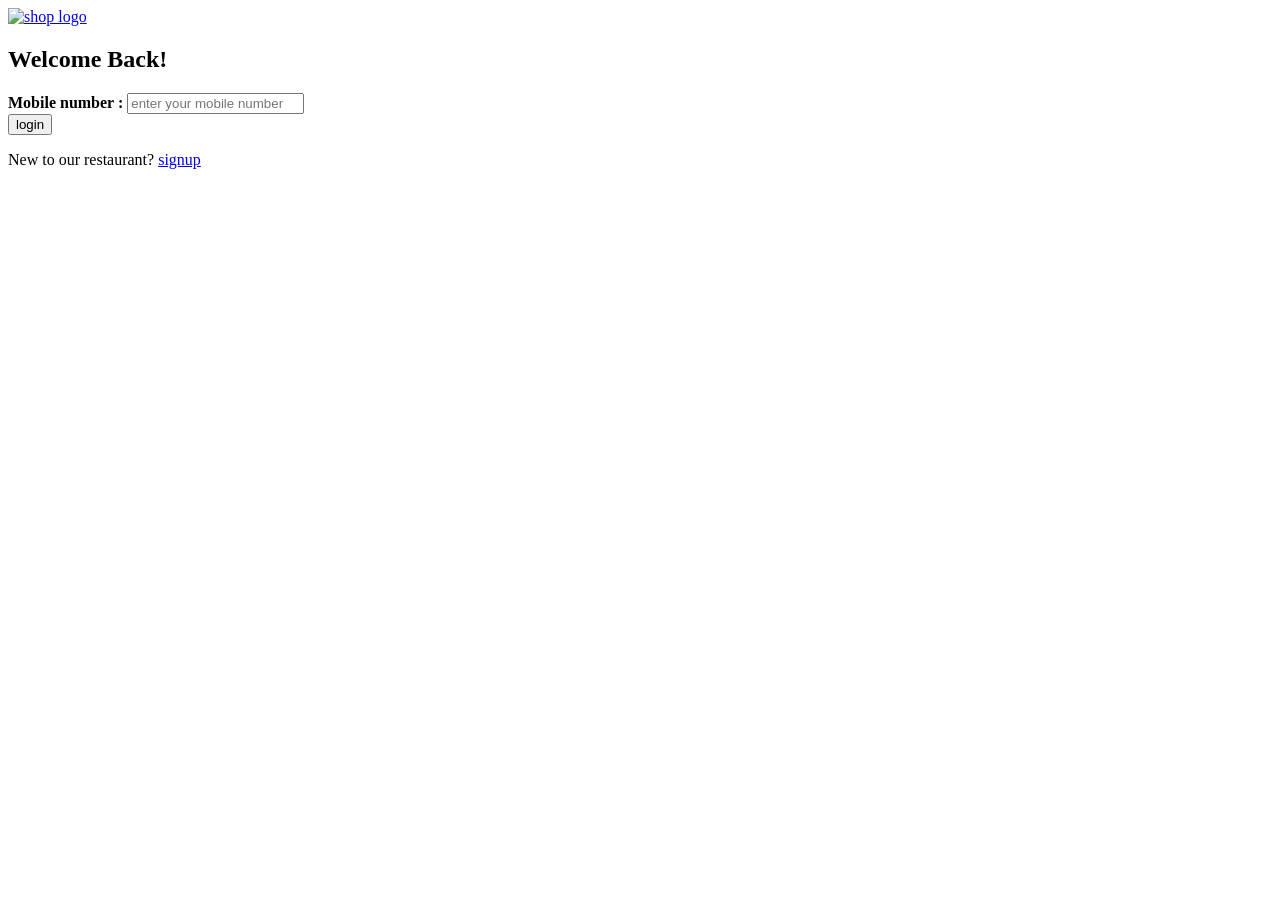
==== login.html @ 52a0be8e "created login page" ====
<!DOCTYPE html>
<html lang="en">
    <head>
        <meta charset="UTF-8">
        <meta name="viewport" content="width=device-width, initial-scale=1.0">
        <title>Login Page</title>
    </head>
    <body>
        <header>
            <nav class="navbar">
                <div class="logo">
                    <a href="index.html"><img src="https://placehold.co/200x80?text=ShopLogo"
                        alt="shop logo" 
                        class="shop-logo"/>
                    </a>
                </div>
            </nav>
        </header>

        <!-- creating login form  -->
         <div class="form-container">
            <form class="login-form">
                <h2>Welcome Back!</h2>
                <div class="form-group">
                    <label for="username"><b>Mobile number : </b></label>
                    <input type="number" id="mobile-number" name="mobile-number" required 
                    placeholder="enter your mobile number">  
                </div>

                <button type="submit" onclick="redirectToOTPregister()">login</button>
                <p>New to our restaurant? <a href="signup.html">signup</a></p>

                <!-- Javascipt functionality  -->
                <script>
                    function redirectToOTPregister(){
                        window.location.href = "otpregister.html";
                    }
                </script>
            </form>

         </div>
    </body>
</html>
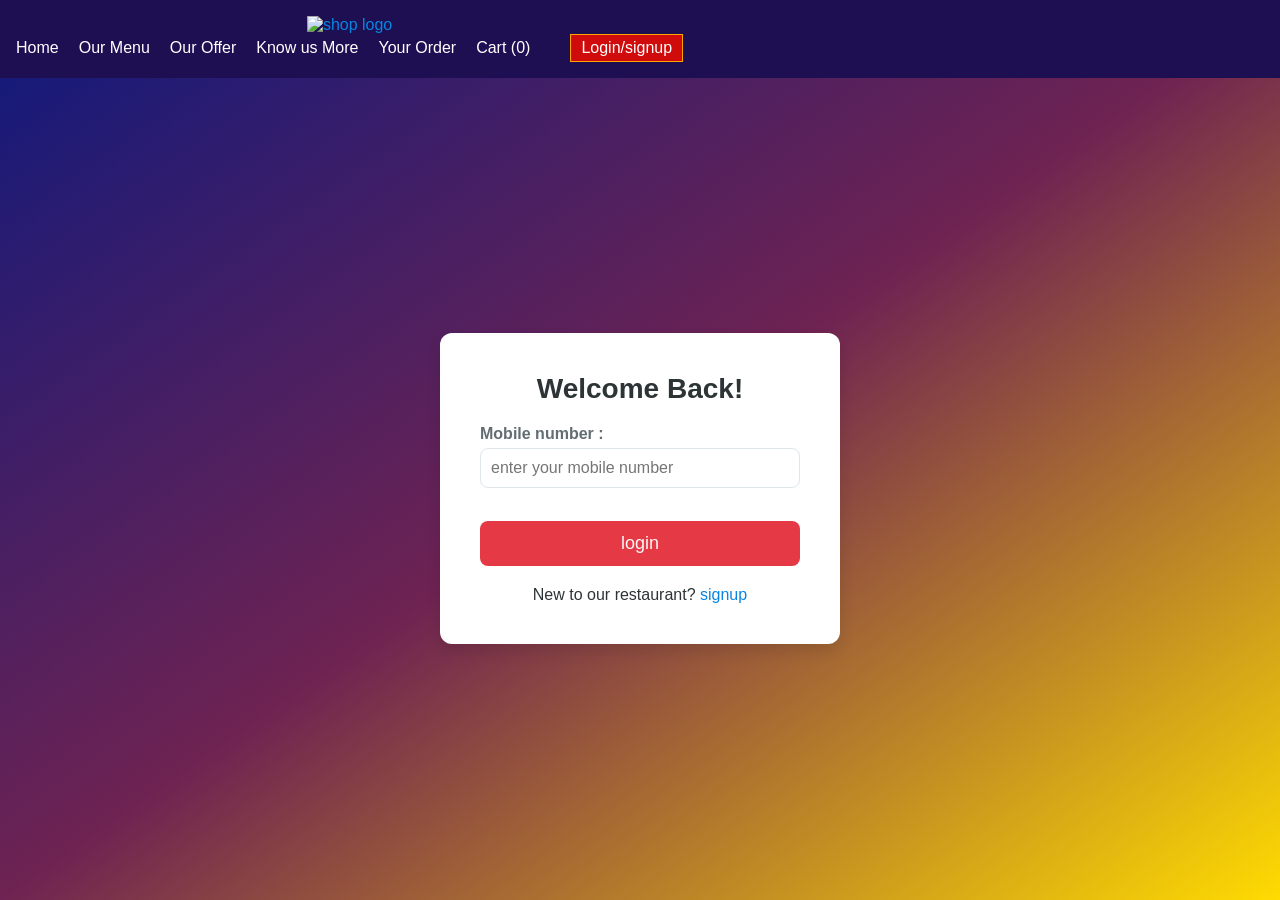
==== commit 139ad8c2: "menu page coding" ====
--- a/login.html
+++ b/login.html
@@ -4,6 +4,9 @@
         <meta charset="UTF-8">
         <meta name="viewport" content="width=device-width, initial-scale=1.0">
         <title>Login Page</title>
+
+        <link rel="stylesheet" href="user-registration.css" >
+<link rel ="stylesheet" href="style.css">
     </head>
     <body>
         <header>
@@ -13,6 +16,21 @@
                         alt="shop logo" 
                         class="shop-logo"/>
                     </a>
+
+                    <div class="nav-right">
+                        <ul class="nav-links">
+                            <li><a href="index.html">Home</a></li>
+                            <li><a href="#menu">Our Menu</a></li>
+                            <li><a href="#offers">Our Offer</a></li>
+                            <li><a href="#about">Know us More</a></li>
+                            <li><a href="#orders">Your Order</a></li>
+                            <li><a href="#cart">Cart (0)</a></li>
+                        </ul>
+    
+                        <div class="login">
+                            <a href="login.html">Login/signup</a>
+                        </div>
+                    </div>
                 </div>
             </nav>
         </header>
--- a/user-registration.css
+++ b/user-registration.css
@@ -0,0 +1,155 @@
+*{
+    margin: 0;
+    padding: 0;
+    box-sizing: border-box;
+    font-family: 'Arial', sans-serif;
+}
+
+body{
+    height:100vh;
+    display: flex;
+    flex-direction: column;
+}
+
+
+.form-container{
+    height: calc(100vh - 80px);
+    display: flex;
+    justify-content: center;
+    align-items: center;
+}
+
+/* Login form stylind  */
+.login-form{
+    background-color: #ffff;
+    width: 100%;
+    max-width: 400px;
+    padding: 40px;
+    border-radius: 12px;
+    box-shadow: 0 8px 15px rgba(0,0,0,0.1);
+    text-align: center;
+}
+
+h2{
+    margin-bottom: 20px;
+    font-size: 28px;
+    color: #2d3436;
+    font-weight: 600;
+}
+.form-group{
+    margin-bottom: 15px;
+    text-align: left;
+}
+
+label{
+    display: block;
+    margin-bottom: 5px;
+    font-weight: 500;
+    color: #636e72;
+}
+
+input{
+    padding: 10px;
+    border: 1px solid #dfe6e9;
+    border-radius: 8px;
+    outline: none;
+    font-size: 16px;
+    margin-bottom: 8px;
+    transition: 0.3s ease-in-out;  
+    width: 100%; 
+}
+
+.otp-form{
+    background-color: #fff;
+    padding: 20px;
+    border-radius: 8px;
+    box-shadow: 0 0 10px rgbs(0, 0, 0, 0.1);
+    text-align: center;
+}
+
+.otp-inputs{
+    display: flex;
+    gap: 10px;
+    justify-content: center;
+    margin: 15px 0;
+}
+
+.otp-input{
+    width: 50px;
+    height: 50px;
+    text-align: center;
+    font-size: center;
+    border: 1px solid #ccc;
+    border-radius: 8px;
+    outline: none;
+}
+
+.otp-input:focus{
+    border-color: #007bff;
+    box-shadow: 0 0 5px rgba(0, 123, 255, 0.5);
+}
+
+.otp-form h2{
+    margin-bottom: 10px;
+    color: #333;
+}
+
+.otp-instruction{
+    margin: 10px 0 20px;
+    font-size: 0.9rem;
+    color: #666;
+}
+
+/* Remove spinner arrows on number input */
+input[type="number"]::-webkit-inner-spin-button,
+input[type="number"]::-webkit-outer-spin-button {
+-webkit-appearance: none;
+margin: 0;
+}
+
+input[type="number"]:focus{
+    border-color: black;
+    box-shadow: 0 0 5px #dd4955;
+}
+
+button{
+    width: 100%;
+    padding: 12px;
+    color: #f8f6f6;
+    border:none;
+    border-radius: 8px;
+    font-size: 18px;
+    cursor: pointer;
+    background-color: #e63946;
+    transition: 0.3s ease;
+    margin-top: 10px;
+}
+
+button:hover{
+    background-color: #c12330;
+}
+
+p{
+    margin-top: 20px;
+    color: #2d3436;
+}
+
+a{
+    color: #0984e3;
+    text-decoration: none;
+    font-weight: 500;
+}
+
+a:hover{
+    text-decoration: underline;
+}
+
+/* Resposive design for smaller screens  */
+@media (max-width:480px){
+    .login-form{
+        padding: 30px;
+    }
+    h2{
+        font-size: 24px;
+    }
+}
--- a/style.css
+++ b/style.css
@@ -0,0 +1,336 @@
+body{
+    font-family: Arial, Helvetica, sans-serif;
+    margin: 0;
+    padding: 0;
+    background-image: linear-gradient(to bottom right, #0E197D, #6E2352, #FFDB01);
+    /* background: #a09d9b;
+    "https://placehold.co/200x80?text=ShopLogo" */
+}
+
+/* Navbar  */
+.navbar{
+    display: flex;
+    justify-content: space-between;
+    background-color: #1d0f52;
+    padding: 1em;
+    text-align: center;
+}
+
+.navbar .logo{
+    margin-right: 1em;
+}
+
+.navbar .logo img{
+    object-fit: cover;
+    width: 100px;
+    height: 50px;
+}
+
+.nav-right{
+    display: flex;
+    align-items: center;
+}
+
+.nav-links{
+    display: flex;
+    align-items: center;
+    margin: 0;
+    padding: 0;
+    list-style: none;
+    justify-content: space-between;
+}
+
+.nav-links li{
+    margin-right: 20px;
+}
+
+.nav-links a{
+    color: #fff;
+    transition: 0.3s;
+    text-decoration: none;
+}
+
+.nav-links a:hover{
+    color: rgb(222, 153, 62);
+    /* color: #d62828; */
+}
+
+.login{
+    border: 1px solid orange;
+    padding: 4px 10px;
+    margin-left: 20px;
+    background-color: rgb(207, 11, 11);
+
+}
+
+.login a{
+    color: #fff;
+    text-decoration: none;
+}
+
+.offer-section{
+    /* width: 100%; */
+    height: 350px;
+    padding: 2em;
+    display: flex;
+    align-items: center;
+    justify-content: center;
+    background-color: #f7f7f7;
+    background-position: center;
+    background-size: cover;
+    background-repeat: no-repeat;
+    background-image: url("https://placehold.co/600x200?text=offer-image");
+    
+}
+
+.offer-btn{
+    background-color: #333;
+    border: none;
+    padding: 1em 2em;
+    align-self: flex-end;
+    color: #f7f7f7;
+    font-size: 1em;
+    cursor: pointer;
+}
+
+/* Menu section Styles */
+.menu-section{
+    padding: 60px 20px;
+    /* background-color: #f3f0f0;
+     */
+}
+
+.menu-section h2{
+    text-align: center;
+    margin-bottom: 40px;
+    font-size: 2.5rem;
+    position: relative;
+    color: #f1f1f1;
+}
+
+.menu-section h2::after{
+    content: ' ';
+    width: 60px;
+    height: 4px;
+    background-color: #e63946;
+    display: block;
+    margin: 10px auto 0;
+    border-radius: 2px;
+}
+
+.menu-category{
+    margin: 10px 30px 50px 30px;
+    background-color: #ece7e7d6;
+}
+
+.category-header{
+    display: flex;
+    justify-content: space-between;
+    align-items: center;
+}
+
+.menu-category h3 {
+    font-size: 2rem;
+    margin-bottom: 20px;
+    border-left: 4px solid #e63946;
+    padding-left: 10px;
+}
+
+.view-btn{
+    margin-right: 20px;
+    padding: 7px 12px;
+    border-radius: 3px;
+    border: none;
+    font-size: 16px;
+    background-color: black;
+    color: #ffff;
+    transition: background-color 0.3s ease;
+    cursor: pointer;
+}
+.view-btn:hover{
+    background-color: #6b6b6d;
+}
+
+.menu-items{
+    padding: 30px;
+    margin-left: 17%;
+    display: flex;
+    gap: 50px;
+}
+
+.strike-price {
+    color: rgb(185, 181, 181); /* Set the text color to grey */
+    font-size: 13px;
+    }
+
+
+    /* Menu Card Styles */
+.menu-card{
+    background-color: #fdfdfd;
+    overflow: hidden;
+    border-radius: 10px;
+    height: 100%;
+    transition: transform 0.3s, box-shadow 0.3s;
+}
+.menu-card:hover{
+    transform: translateY(-5px);
+    box-shadow: 0 8px 12px rgba(0, 0, 0, 0.3);
+}
+
+.menu-card img{
+    width: 100%;
+    height: 160px;
+    object-fit: cover;
+}
+
+.menu-card-content{
+    padding: 15px;
+}
+
+.menu-card-content h4{
+    margin: 0 0 10px;
+    font-size: 1.25rem;
+    color: #e63946;
+}
+
+.menu-card-content p{
+    font-size: 0.95rem;
+    margin-bottom: 15px;
+    color: #1d1934;
+}
+
+.menu-card-content span{
+    font-weight: bold;
+    color: #333;
+}
+
+.add-to-cart-btn .cta-button {
+    background-color: #333;
+    color: #fff;
+    width: 100%;
+    border: none;
+    padding: 1em 2em;
+    font-size: 1em;
+    cursor: pointer;
+  }
+
+/* Footer section style  */
+
+.footer {
+    background-color: #410560; /* Dark background for contrast */
+    color: #f1f1f1; /* Light text for readability */
+    padding: 40px 20px 20px 20px; /* Top padding increased for spacing */
+    font-family: 'Segoe UI', Tahoma, Geneva, Verdana, sans-serif;
+}
+
+.footer-content {
+    display: flex;
+    flex-wrap: wrap;
+    justify-content: space-between;
+    max-width: 1200px; /* Max width for large screens */
+    margin: 0 auto;
+}
+
+.footer-section {
+    flex: 1 1 250px; /* Flex-grow, flex-shrink, flex-basis */
+    margin: 20px 10px;
+}
+
+.footer-logo {
+    max-width: 100%;
+    height: auto;
+    align-self: center;
+}
+
+.footer-section h3 {
+    font-size: 1.5rem;
+    margin-bottom: 15px;
+    color: #e63946; /* Accent color */
+}
+
+.footer-links {
+    list-style: none;
+    padding: 0;
+}
+.footer-links li {
+    margin-bottom: 10px;
+}
+
+.footer-links li a {
+    text-decoration: none;
+    color: #f1f1f1;
+    transition: color 0.3s;
+}
+.footer-links li a:hover {
+    color: #e63946;
+}
+
+.footer-links li a {
+    text-decoration: none;
+    color: #f1f1f1;
+    transition: color 0.3s;
+}
+
+.footer-links li a:hover {
+    color: #e63946;
+}
+
+.social-link {
+    color: #f1f1f1;
+    text-decoration: none;
+    transition: color 0.3s;
+}
+
+.social-link:hover {
+    color: #6E2352;
+}
+
+.subscribe-form {
+    display: flex;
+    flex-wrap: wrap;
+    gap: 10px;
+}
+
+.subscribe-form input[type="email"] {
+    flex: 1 1 200px;
+    padding: 10px;
+    border: none;
+    border-radius: 4px;
+}
+
+.subscribe-form button {
+    padding: 10px 20px;
+    border: none;
+    background-color: #e63946;
+    color: #fff;
+    border-radius: 4px;
+    cursor: pointer;
+    transition: background-color 0.3s;
+}
+
+.subscribe-form button:hover {
+    background-color: #d62828;
+}
+.footer-bottom {
+    text-align: center;
+    margin-top: 30px;
+    border-top: 1px solid #555;
+    padding-top: 20px;
+}
+
+.footer-bottom p {
+    margin: 0;
+    font-size: 0.9rem;
+}
+.footer-bottom a {
+    color: #f1f1f1;
+    text-decoration: none;
+    transition: color 0.3s;
+}
+
+.footer-bottom a:hover {
+    color: #e63946;
+}
+    
+    
+
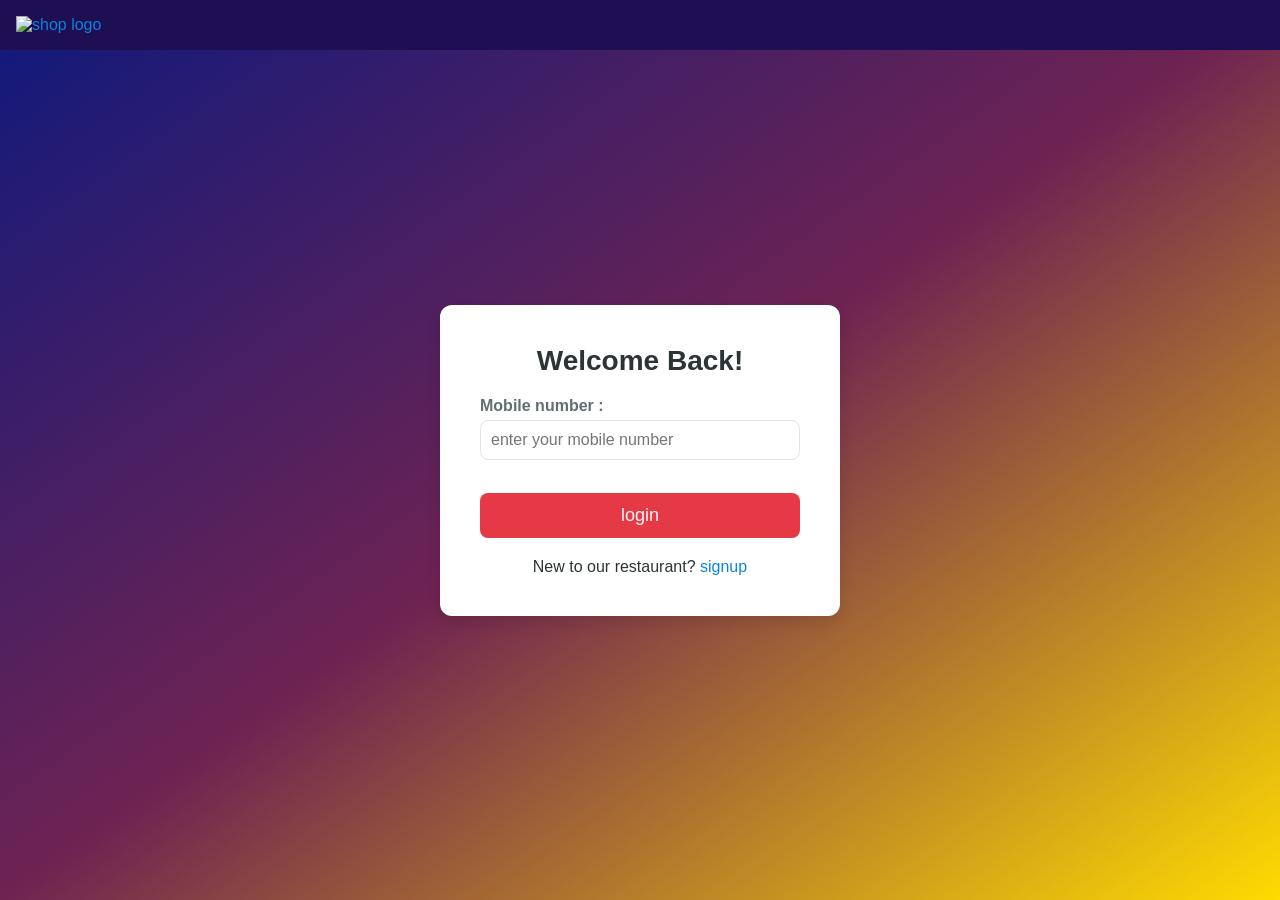
==== commit e7159600: "product details" ====
--- a/login.html
+++ b/login.html
@@ -17,7 +17,7 @@
                         class="shop-logo"/>
                     </a>
 
-                    <div class="nav-right">
+                    <!-- <div class="nav-right">
                         <ul class="nav-links">
                             <li><a href="index.html">Home</a></li>
                             <li><a href="#menu">Our Menu</a></li>
@@ -30,7 +30,7 @@
                         <div class="login">
                             <a href="login.html">Login/signup</a>
                         </div>
-                    </div>
+                    </div> -->
                 </div>
             </nav>
         </header>
